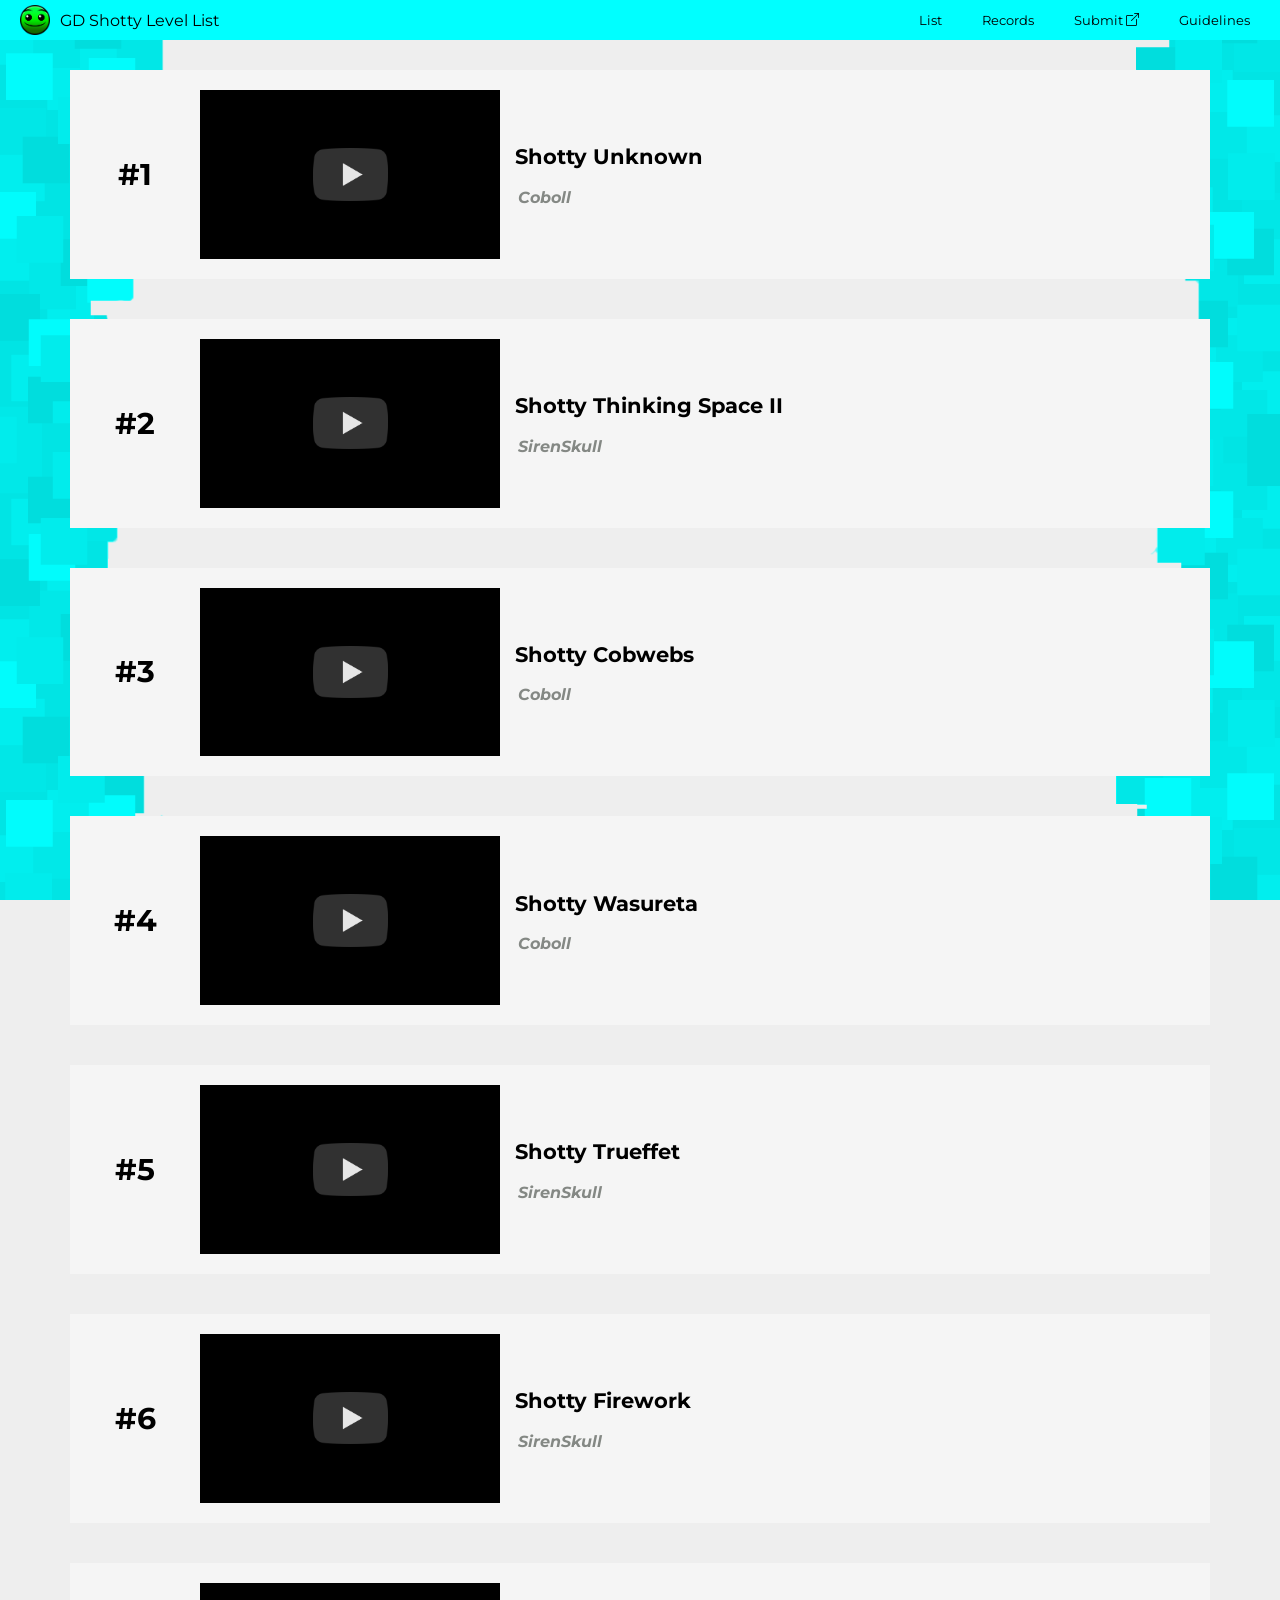
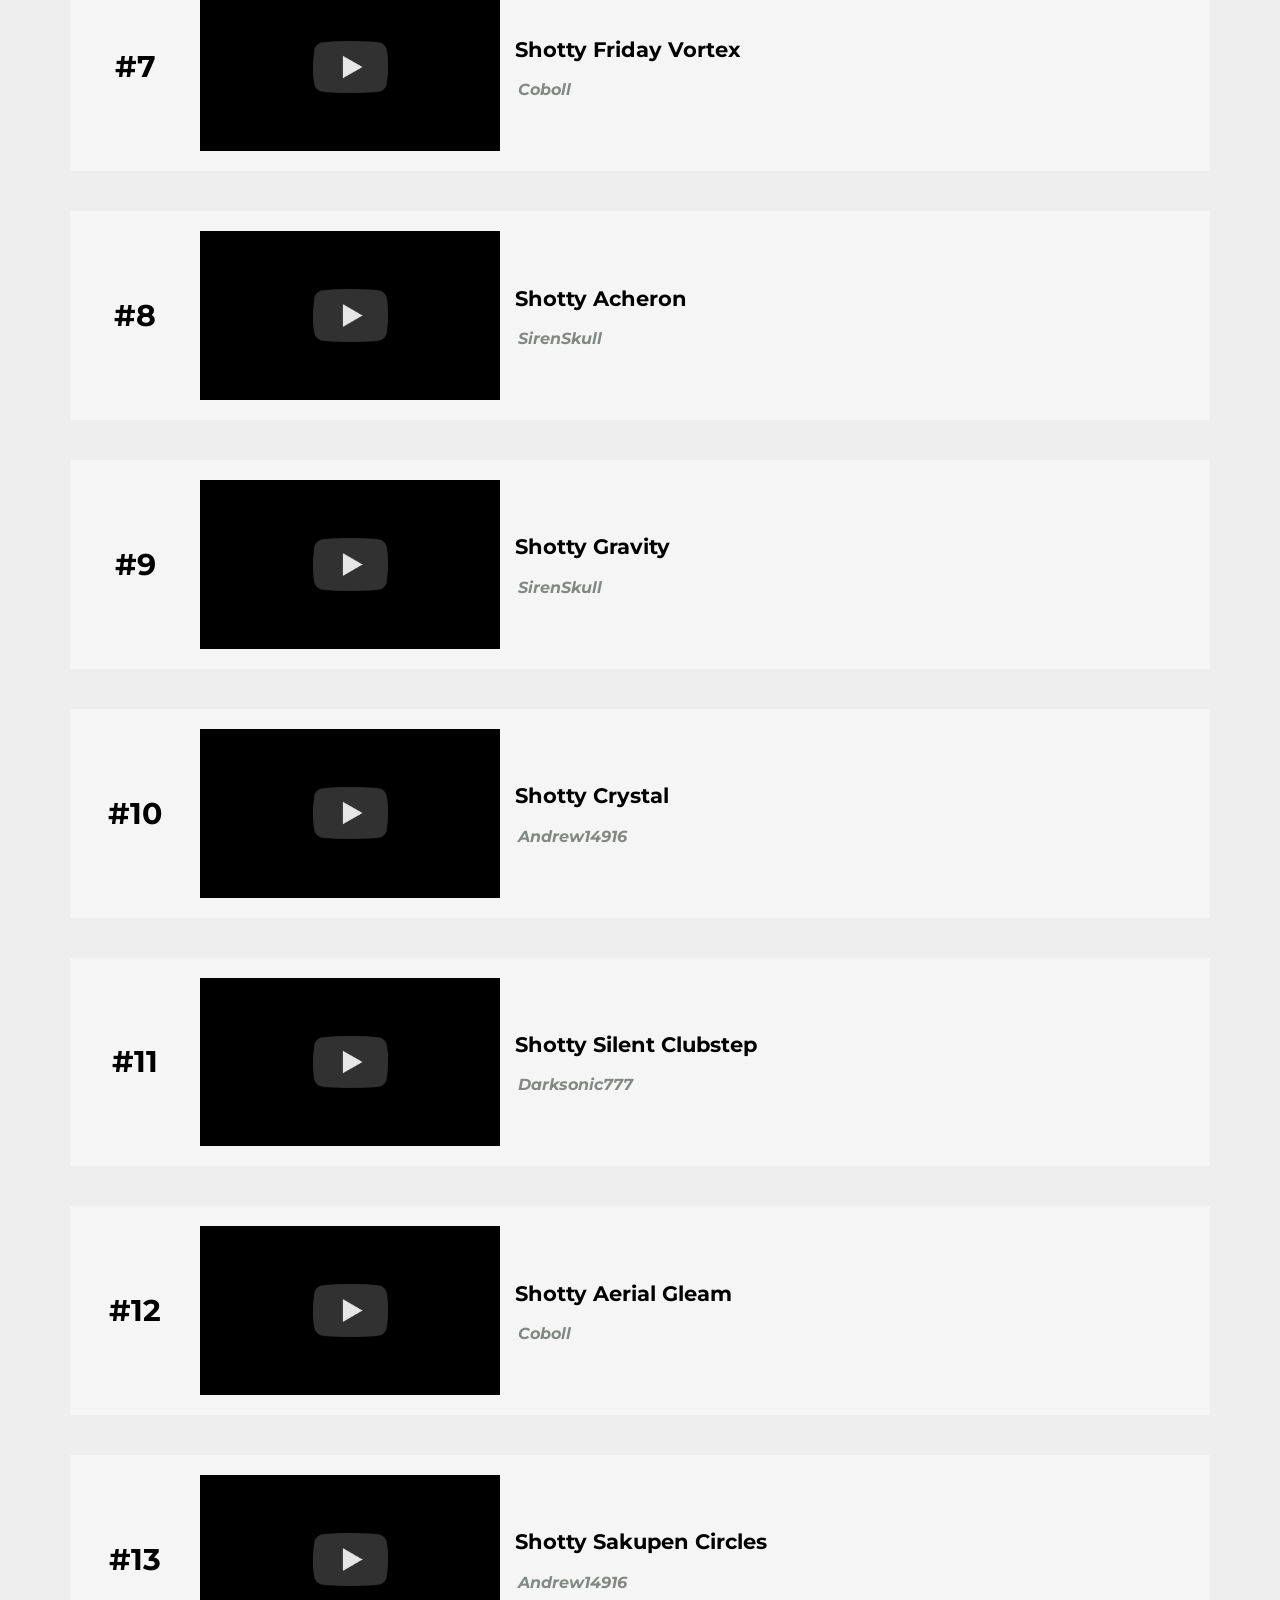
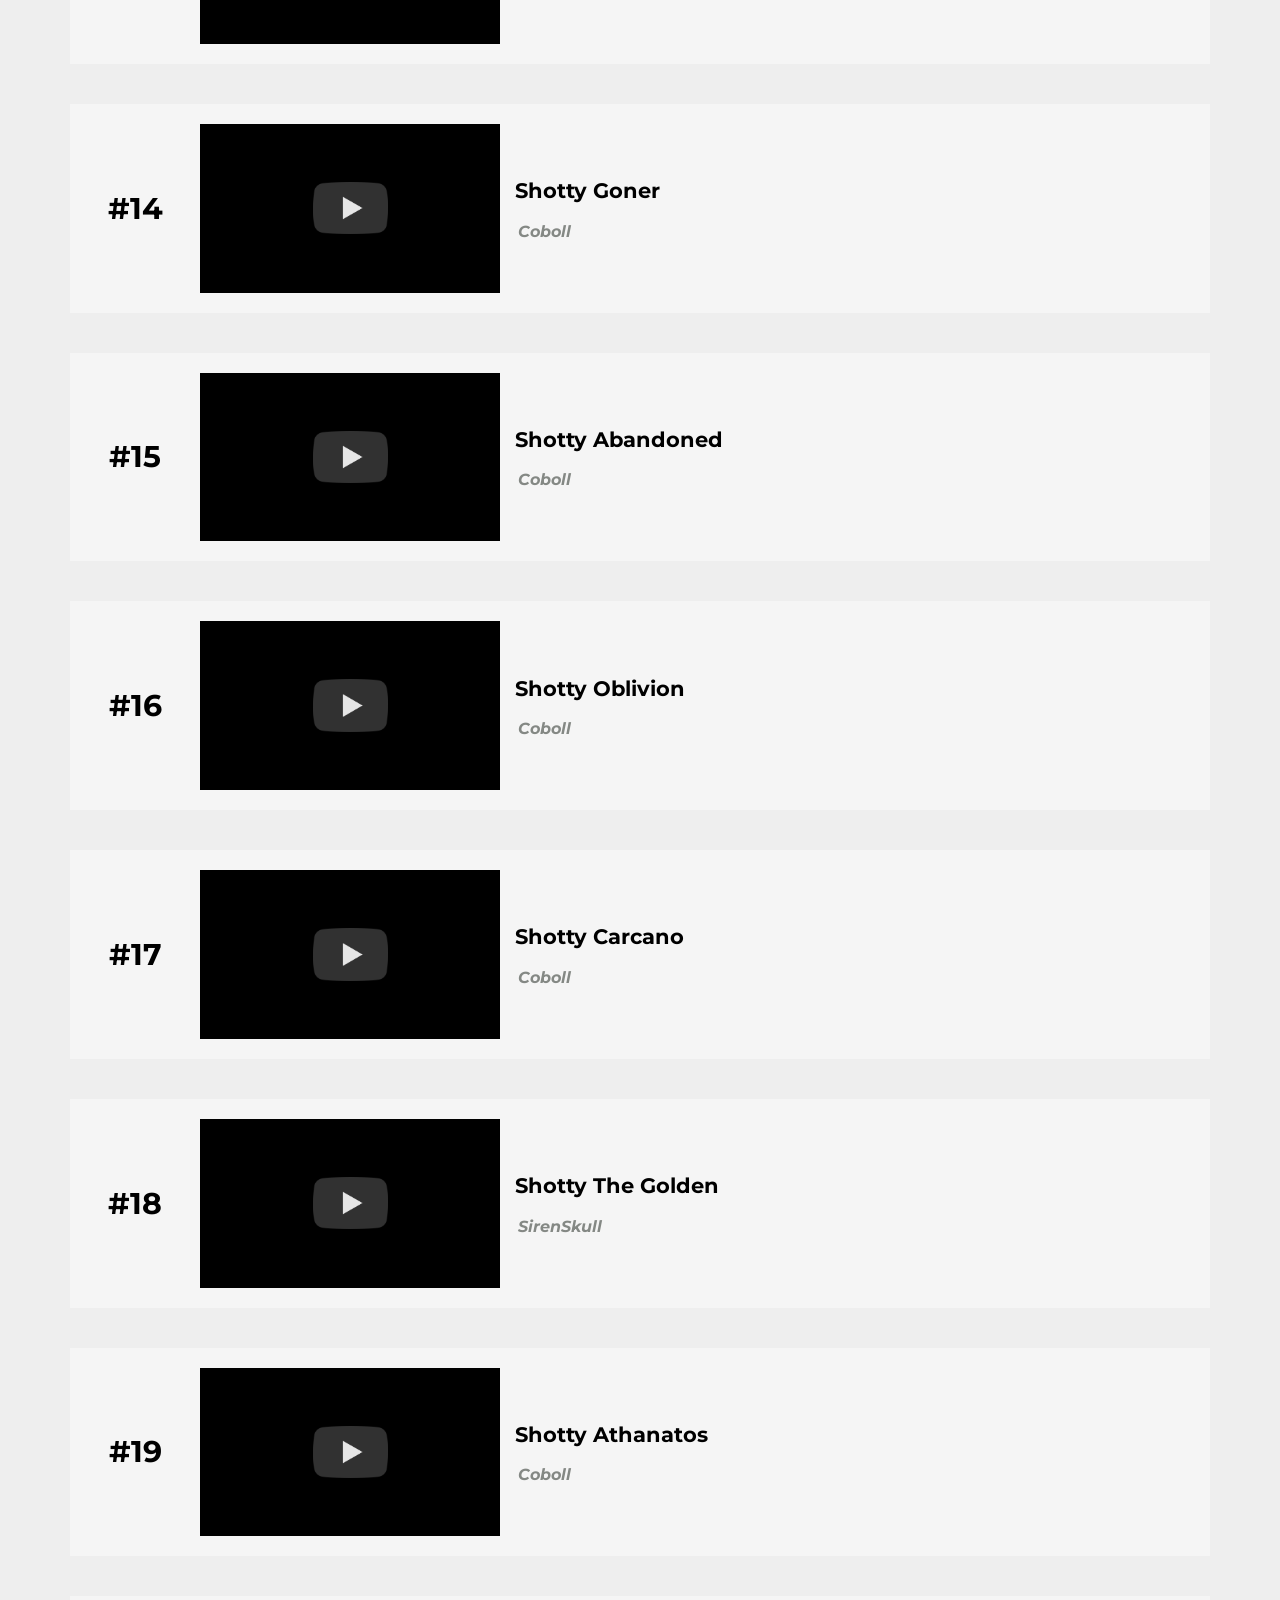
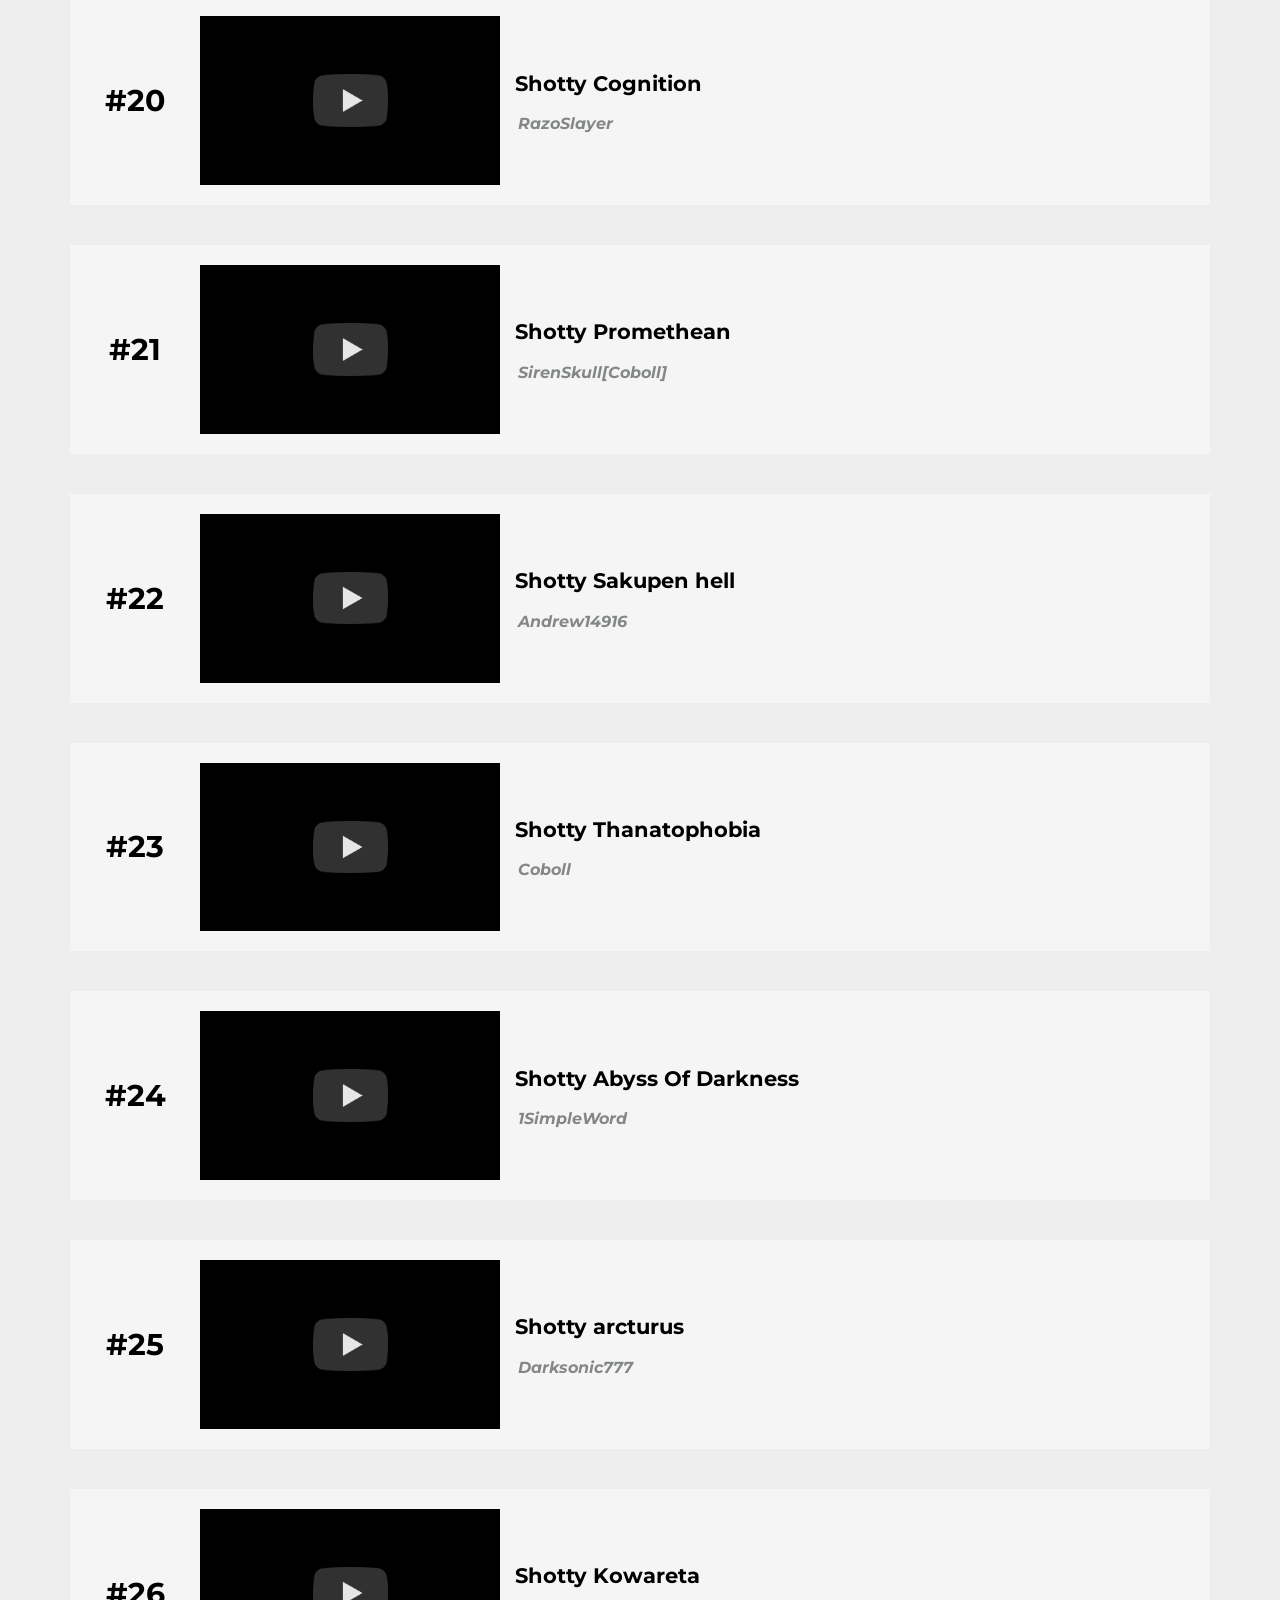
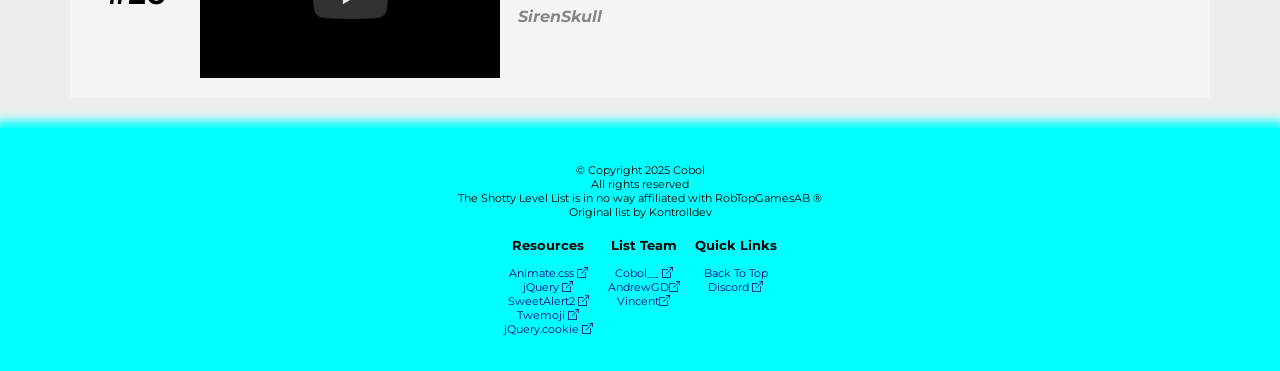
==== index.html @ 723ef01c "Add files via upload" ====
<!DOCTYPE html>
<html lang="en">

<head>
    <script async src="https://pagead2.googlesyndication.com/pagead/js/adsbygoogle.js?client=ca-pub-9401494779141616" crossorigin="anonymous"></script>

    <meta charset="UTF-8">
    <meta http-equiv="X-UA-Compatible" content="IE=edge">
    <meta name="viewport" content="width=device-width, initial-scale=1, maximum-scale=1, user-scalable=no">
    <link rel="shortcut icon" href="src/icon.png" type="image/x-icon">
    <title>GD Shotty Level List</title>

    <link rel="stylesheet" type="text/css" href="css/main.css" />
    <link rel="stylesheet" type="text/css" href="css/navbar.css" />
    <link rel="stylesheet" type="text/css" href="css/footer.css" />
    <link rel="stylesheet" type="text/css" href="css/levels.css" />
    <link rel="stylesheet" href="https://cdn.jsdelivr.net/npm/bootstrap-icons@1.8.1/font/bootstrap-icons.css">
    <link rel="stylesheet" type="text/css" href="css/libraries/animate.min.css"/>
</head>

<body>
    <div class="load"><img src="src/icon.svg"></div>
    <div class="topnav">
        <span class="info">
            <a href="">
            <img class="icon" src="src/icon.png">
            <span class="title">GD Shotty Level List</span>
            </a>
            <span class="version muted"></span>
        </span>
        <span class="buttons">
            <a href=""><button>List</button></a>
            <a href="records"><button>Records</button></a>
            <a href="https://discord.gg/n7PuKRBPWH" target="_blank"><button>Submit<i class="bi bi-box-arrow-up-right"></i></button></a>
            <a href="guidelines"><button>Guidelines</button></a>
        </span>
        <span class="overflow">
        <button><i class="bi bi-three-dots"></i></button>
        </span>
    </div>
    <div class="overflowbuttons">
        <a href="">List</a>
        <a href="records">Records</a>
        <a href="https://discord.gg/n7PuKRBPWH" target="_blank">Submit<i class="bi bi-box-arrow-up-right"></i></a>
        <a href="guidelines">Guidelines</a>
    </div>
    <div class="levels"></div>
    <footer>
        <div class="top">
            © Copyright 2025 Cobol<br>
            All rights reserved<br>
            The Shotty Level List is in no way affiliated with RobTopGamesAB ®<br>
            Original list by Kontrolldev
        </div>
        <div class="bottom">
            <span>
                <h3>Resources</h3>
                <a class="hoverlink" href="https://animate.style/" target="_blank">Animate.css <i
                class="bi bi-box-arrow-up-right"></i></a>
                <a class="hoverlink" href="https://jquery.com/" target="_blank">jQuery <i
                class="bi bi-box-arrow-up-right"></i></a>
                <a class="hoverlink" href="https://sweetalert2.github.io/" target="_blank">SweetAlert2 <i
                class="bi bi-box-arrow-up-right"></i></a>
                <a class="hoverlink" href="https://twemoji.twitter.com/" target="_blank">Twemoji <i
                class="bi bi-box-arrow-up-right"></i></a>
                <a class="hoverlink" href="https://github.com/carhartl/jquery-cookie" target="_blank">jQuery.cookie <i
                  class="bi bi-box-arrow-up-right"></i></a>
            </span>
            <span>
                <h3>List Team</h3>
<a class="hoverlink" href="https://www.youtube.com/channel/UCTtyoRc8POcxtZU5A1a_yjA" target="_blank">Cobol__ <i
class="bi bi-box-arrow-up-right"></i></a>
<a class="hoverlink" 
href="https://www.youtube.com/@andrewgd4863/featured" target="_blank">AndrewGD<i
class="bi bi-box-arrow-up-right"></i></a>
<a class="hoverlink" 
href="https://www.youtube.com/channel/UCTtyoRc8POcxtZU5A1a_yjA" target="_blank">Vincent<i
class="bi bi-box-arrow-up-right"></i></a>
                
            </span>
            <span>
                <h3>Quick Links</h3>
                <a class="hoverlink" href="#">Back To Top</a>
                <a class="hoverlink" href="https://discord.gg/Z2rVWCe2G5" target="_blank">Discord <i
                   class="bi bi-box-arrow-up-right"></i></a>
            </span>
        </div>
    </footer>
</body>

<script src="level/levels-main.js"></script>

<script src="js/libraries/jquery.min.js"></script>

<script src="js/libraries/jquery.cookie.min.js"></script>
<script src="js/libraries/twemoji.min.js"></script>
<script src="js/libraries/sweetalert2.min.js"></script>

<script src="js/main.js"></script>
<script src="js/screen.js"></script>
<script src="js/populate.js"></script>


</html>
---- css/main.css ----
@import url('https://fonts.googleapis.com/css2?family=Montserrat:ital,wght@0,100;0,200;0,300;0,400;0,500;0,600;0,700;0,800;0,900;1,100;1,200;1,300;1,400;1,500;1,600;1,700;1,800;1,900&display=swap');

:root {
    --font: 'Montserrat', sans-serif;

    --background: #EEEEEE;
    --primary: #00FFFF;
    --secondary: #F5F5F5;
    --teritary: #EEEEEE;
    --text: #000000;
    --muted: #848884;

    --accent: #00008B;
}

::-webkit-scrollbar {
    width: 16px;
    height: 16px;
}

::-webkit-scrollbar-track {
    background: var(--background);
}

::-webkit-scrollbar-thumb {
    background: var(--muted);
}

::-webkit-scrollbar-thumb:hover {
    background: #6d6d6d;
}

::-webkit-scrollbar-thumb:active {
    background: #3d3d3d;
}

body {
    overflow: hidden;

    background: url('../src/squares.png') center center fixed;
    background-size: cover;

    color: var(--text);
    font-family: var(--font);
    margin: 0;
    background-color: var(--background);
}

body > div:not(.topnav):not(.overflowbuttons):not(.load):not(.roulette) {
    min-height: calc(100vh - 278px)
}

* {
    transition: background-color 200ms;
    scrollbar-color: var(--muted) var(--background);
}

a {
    color: var(--text);
    text-decoration: none;
}

.hoverlink:hover {
    text-decoration: underline;
}

.muted {
    color: var(--muted);
}

divider {
    display: inline-block;
    width: 100%;
    height: 2px;
    background-color: var(--teritary);
    margin: 5px 0;
}

button {
    appearance: none;
    border: none;
    background-color: var(--primary);
    color: var(--text);
    padding: 7px 10px;
    border-radius: 3px;
    font-family: var(--font);
    cursor: pointer;
}

button:hover {
    background-color: var(--secondary);
}

button:active {
    background-color: var(--teritary);
}

.load {
    display: flex;
    justify-content: center;
    align-items: center;
    position: fixed;
    top: 0;
    left: 0;
    bottom: 0;
    right: 0;
    font-size: 100px;
    background-color: var(--background);
    z-index: 2;
}

.load  >  * {
    max-width: 100px;
    filter: opacity(0.1);
}

img.emoji {
    height: 1.2em;
    margin: 0 0.075em;
    vertical-align: -20%;
    width: 1.2em;
}

.country {
    font-size: 125%;
}

ol, ul {
    width: 100%;
    padding: 0 5px;
    text-align: left !important;
}

li {
    text-align: left !important;
}

ol p {
    text-align: left !important;
}
---- css/navbar.css ----
.topnav {
    overflow: hidden;
    background-color: var(--primary);
    display: flex;
    justify-content: space-between;
    align-items: center;
    padding: 5px 10px;
    position: sticky;
    top: 0;
    z-index: 1;
}

.topnav i,
.overflowbuttons i {
    margin-left: 3px
}

.topnav > .info > a > .icon {
    width: auto;
    height: 30px;
}

.topnav * {
    display: flex;
    align-items: center;
}

.topnav > span > *,
.topnav > span > a,
.topnav > span > a > * {
    margin: 0 5px;
}

.topnav > .info > .version {
    font-size: 15px;
    font-style: italic;
}

.overflow button {
    padding: 5px;
    font-size: 20px;
}

.overflowbuttons {
    position: fixed;
    width: 100%;
    z-index: 1;
    top: 40px;
    display: flex;
    flex-direction: column;
    align-items: stretch;
    overflow: hidden;
    background-color: var(--primary);
}

.overflowbuttons > * {
    text-align: right;
    padding: 10px 20px;
}

.overflowbuttons > *:hover {
    background-color: var(--secondary)
}
---- css/footer.css ----
footer {
    font-size: 70%;
    text-align: center;
    padding: 30px;
    background-color: #00FFFF;
    color: #000000;
    box-shadow: 0 -1px 10px 6px #00FFFF;
    position: relative;
}

footer > * {
    margin: 5px;
}

footer .bottom {
    display: flex;
    justify-content: center;
    align-items: stretch;
    gap: 15px;
}

footer .bottom span {
    display: flex;
    flex-direction: column;
}

footer a {
    color: var(--accent);
}
---- css/levels.css ----
.levels {
    padding: 10px;
    display: flex;
    flex-direction: column;
    align-items: center;
}

.levels * {
    word-break: break-word;
}

.levels>div {
    background-color: var(--secondary);
    padding: 20px;
    margin: 20px;
    display: flex;
    flex-direction: row;
    align-items: center;
    justify-content: flex-start;
    width: 90%;
    max-width: 1100px;
}

.vidprev {
    width: 30%;
    min-width: 153px;
    max-width: 300px;
    background-attachment: scroll;
    background-clip: border-box;
    background-color: #000;
    background-origin: padding-box;
    background-repeat: repeat;
    background-size: cover;
    background-position: center;
    flex-shrink: 0;
    cursor: pointer;

    display: flex;
    justify-content: center;
    align-items: center;
}

.vidprev a {
    width: 100%;
    height: 100%;
}

.ytimg img {
    width: 25%;
    filter: opacity(0.9) saturate(0);
    transition: .25s cubic-bezier(0, 0, .2, 1);
    min-width: 50px;
}

.ytimg:hover img {
    filter: none;
}

.disimg video {
    height: 100%;
}

.streamimg div {
    width: 30px;
    height: 30px;
    border-top-right-radius: 15%;
    background: #fff;
    transform: rotate(-90deg) skewX(-30deg) scale(1, 0.866);
    position: relative;
    left: -9px;
    top: -8px;

    filter: drop-shadow(0px 0px 10px rgba(0, 0, 0, 0.5)) opacity(0.7);
    transition: filter .25s linear;
}

.streamimg:hover div {
    filter: drop-shadow(0px 0px 10px rgba(0, 0, 0, 0.5)) opacity(1);
}

.streamimg div::before {
    width: 30px;
    height: 30px;
    border-top-right-radius: 15%;
    background: #fff;
    content: '';
    position: absolute;
    transform: rotate(-135deg) skewX(-45deg) scale(1.414, 0.707) translate(0, -50%);
}

.streamimg div::after {
    width: 30px;
    height: 30px;
    border-top-right-radius: 15%;
    background: #fff;
    content: '';
    position: absolute;
    transform: rotate(135deg) skewY(-45deg) scale(0.707, 1.414) translate(50%);
}

.text {
    padding: 0 0 0 15px;
    display: flex;
    flex-direction: column;
    flex-grow: 1;
}

.levels h1 {
    font-size: 30px;
    text-align: center;
    width: 90px;
    margin-right: 20px;
}

.levels h2,
.levels h3 {
    margin: .5em 0;
    font-size: 90%;
}

.levels h3 {
    color: var(--muted);
    font-style: italic;
    font-size: 80%;
    text-indent: .2em;
}
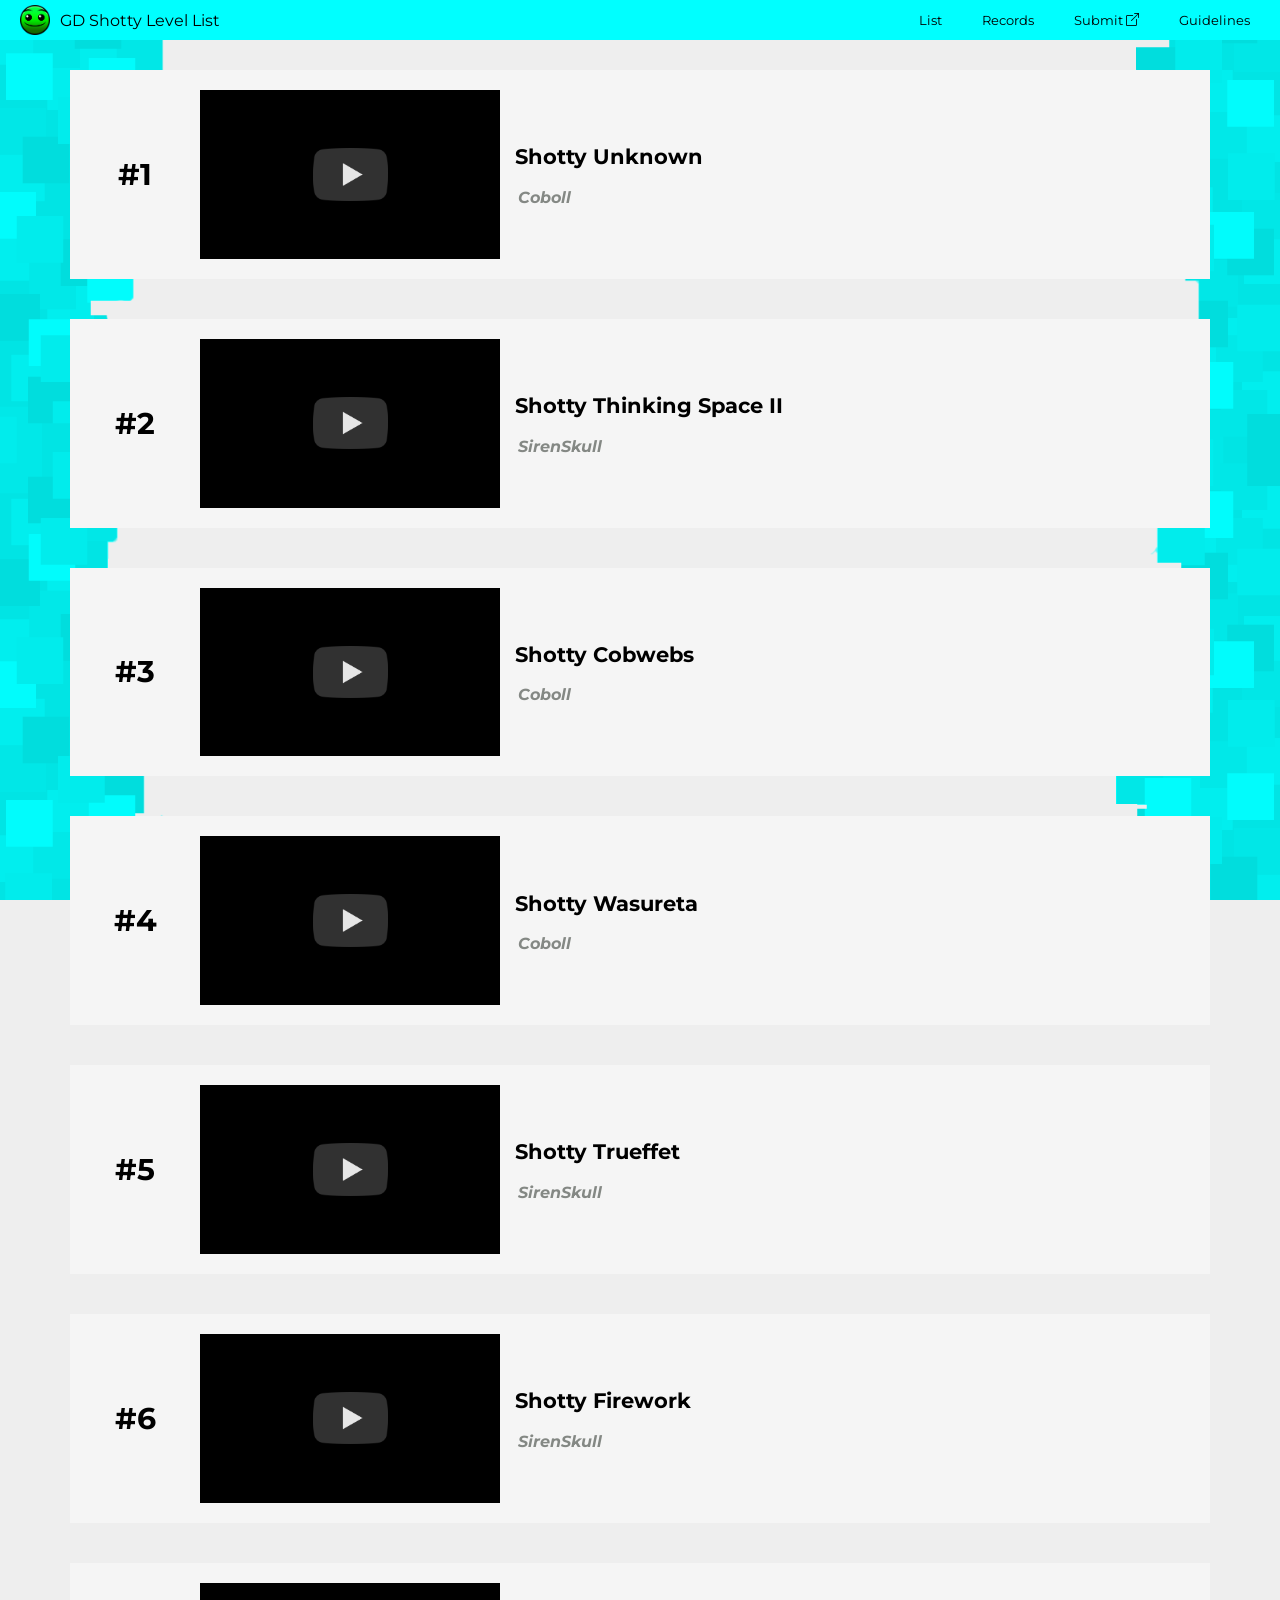
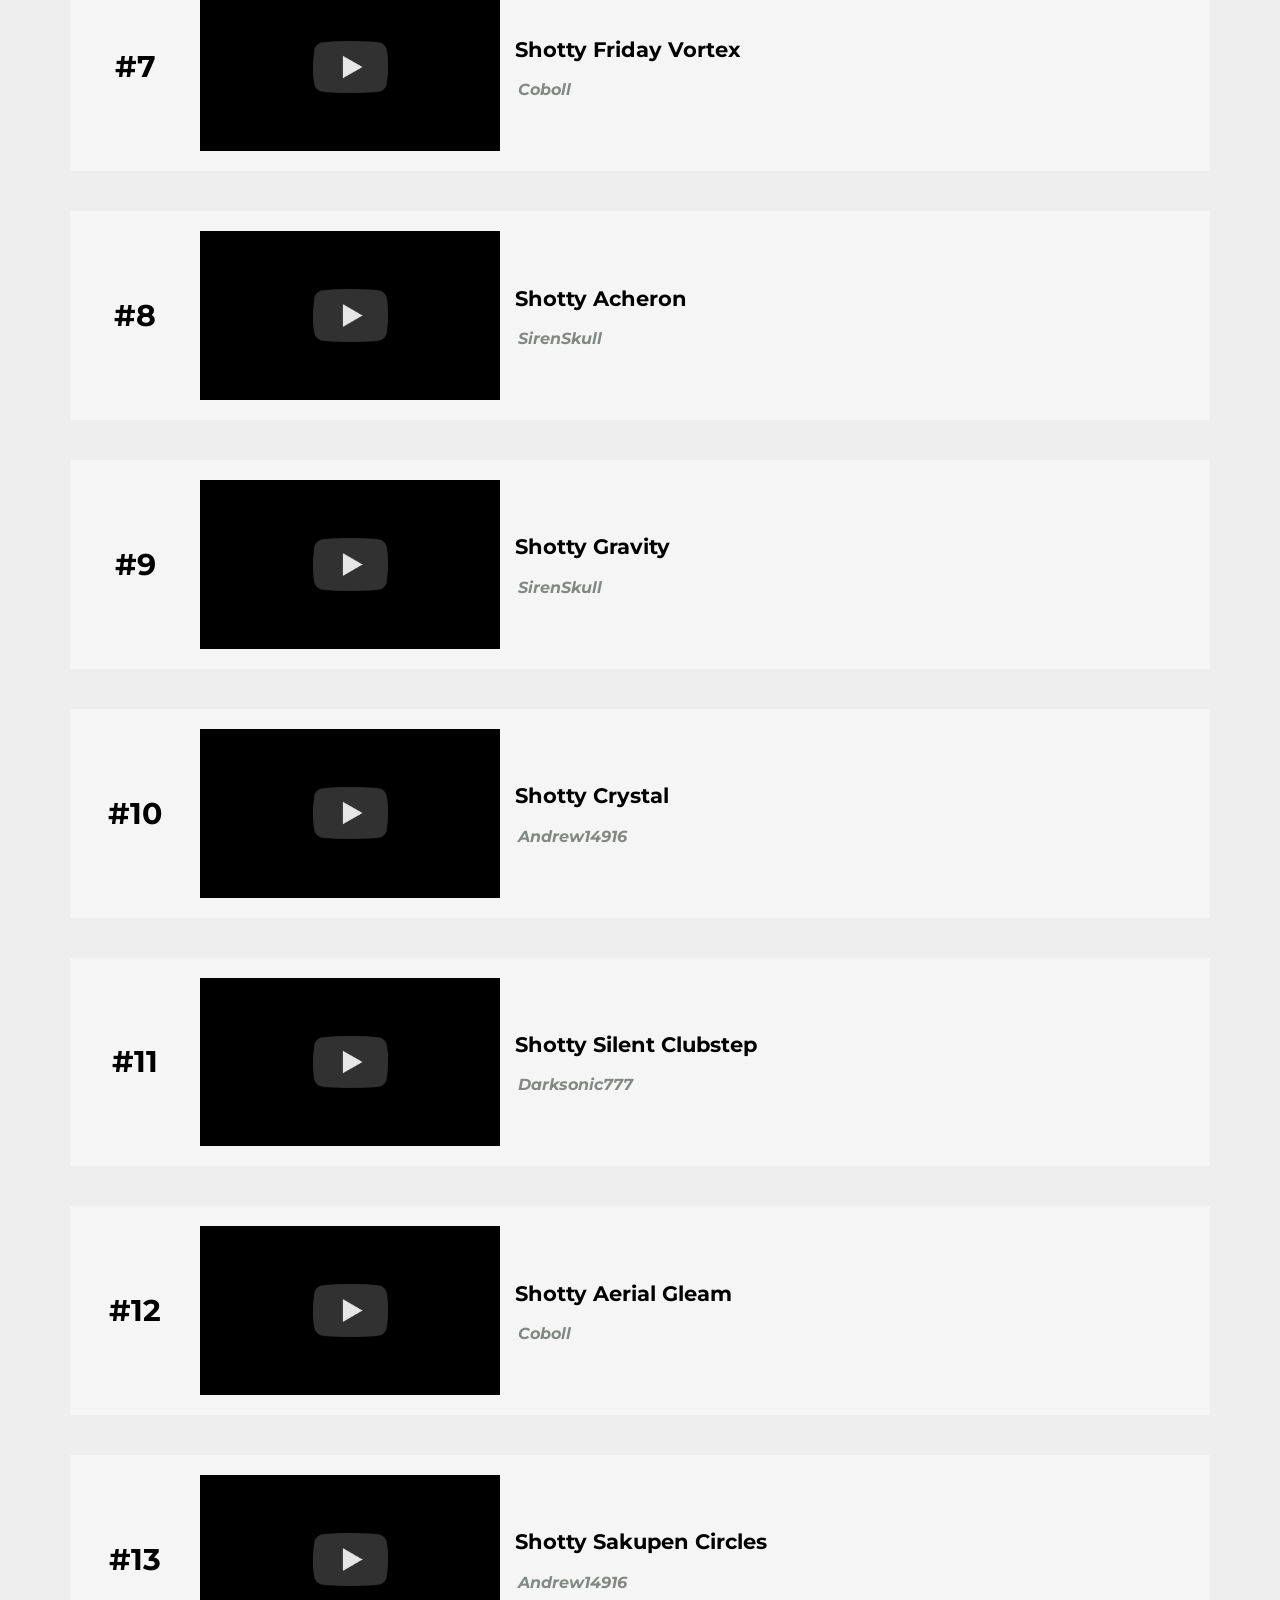
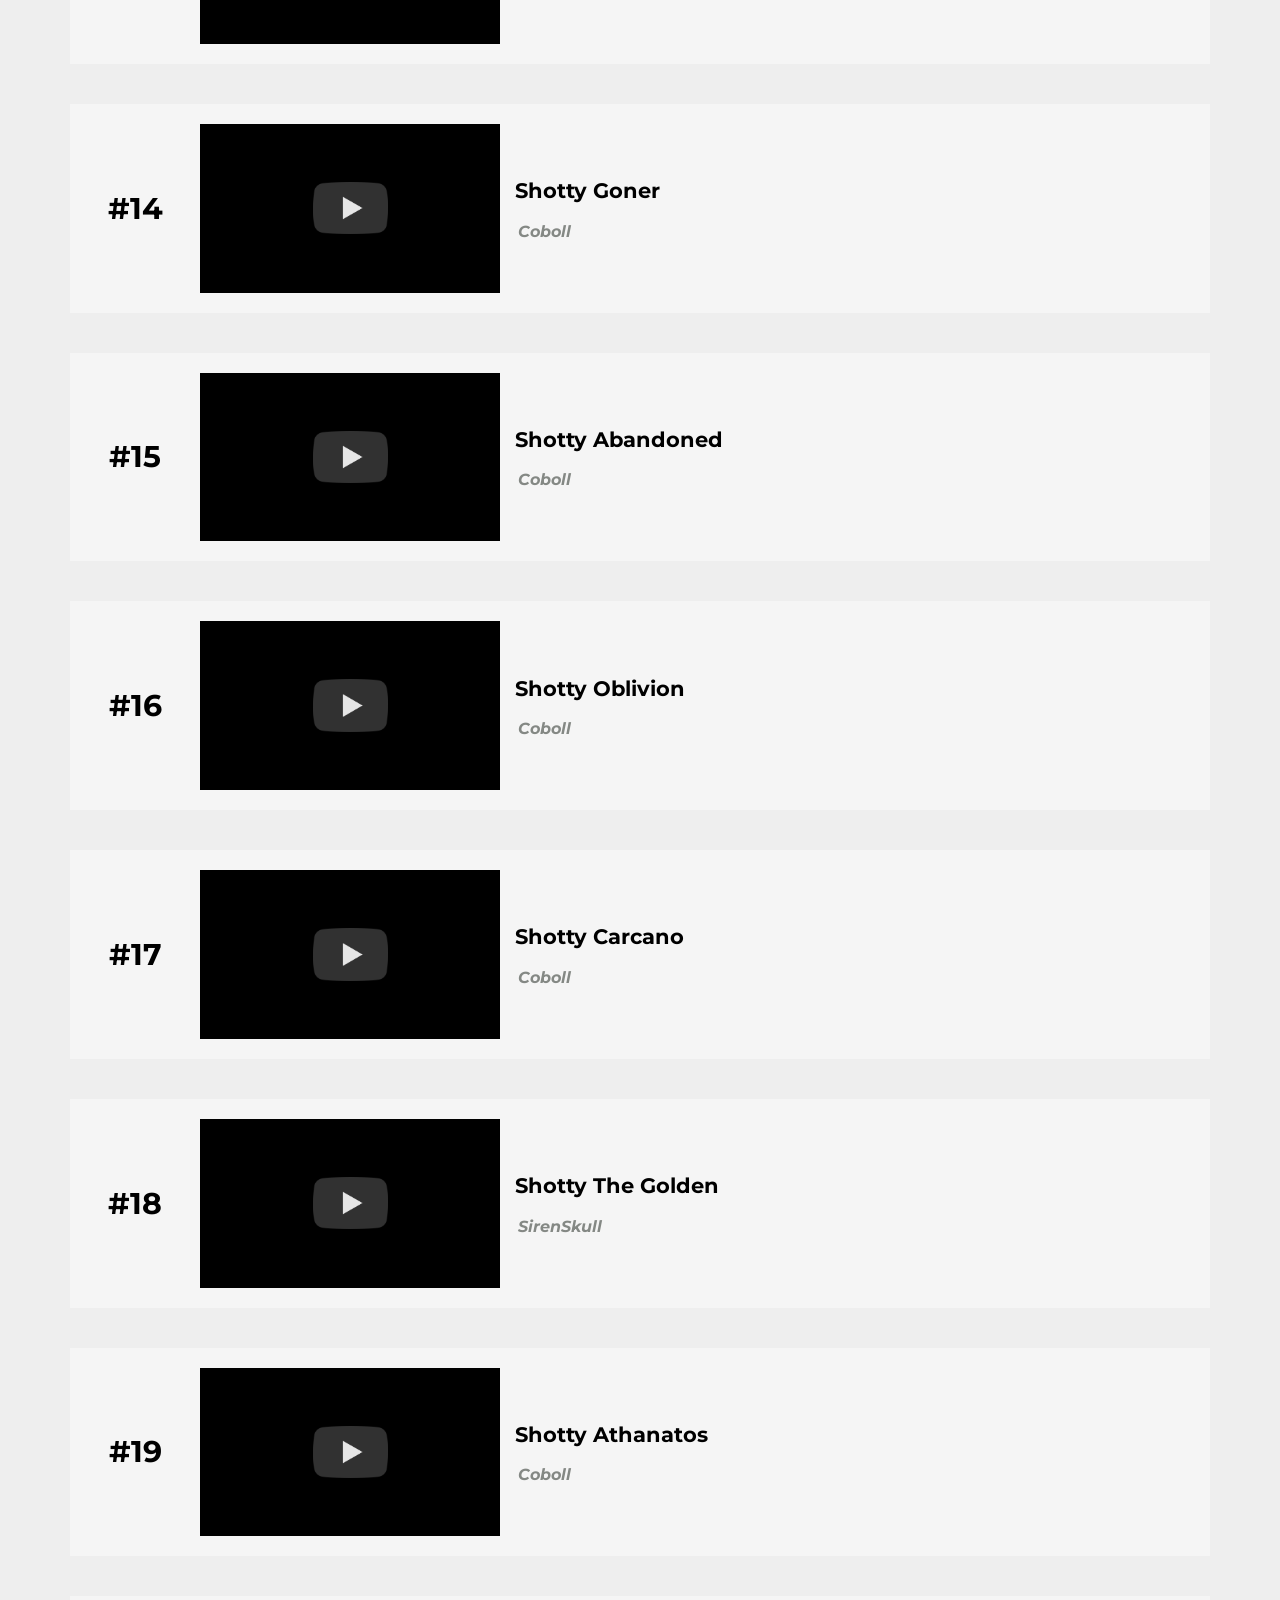
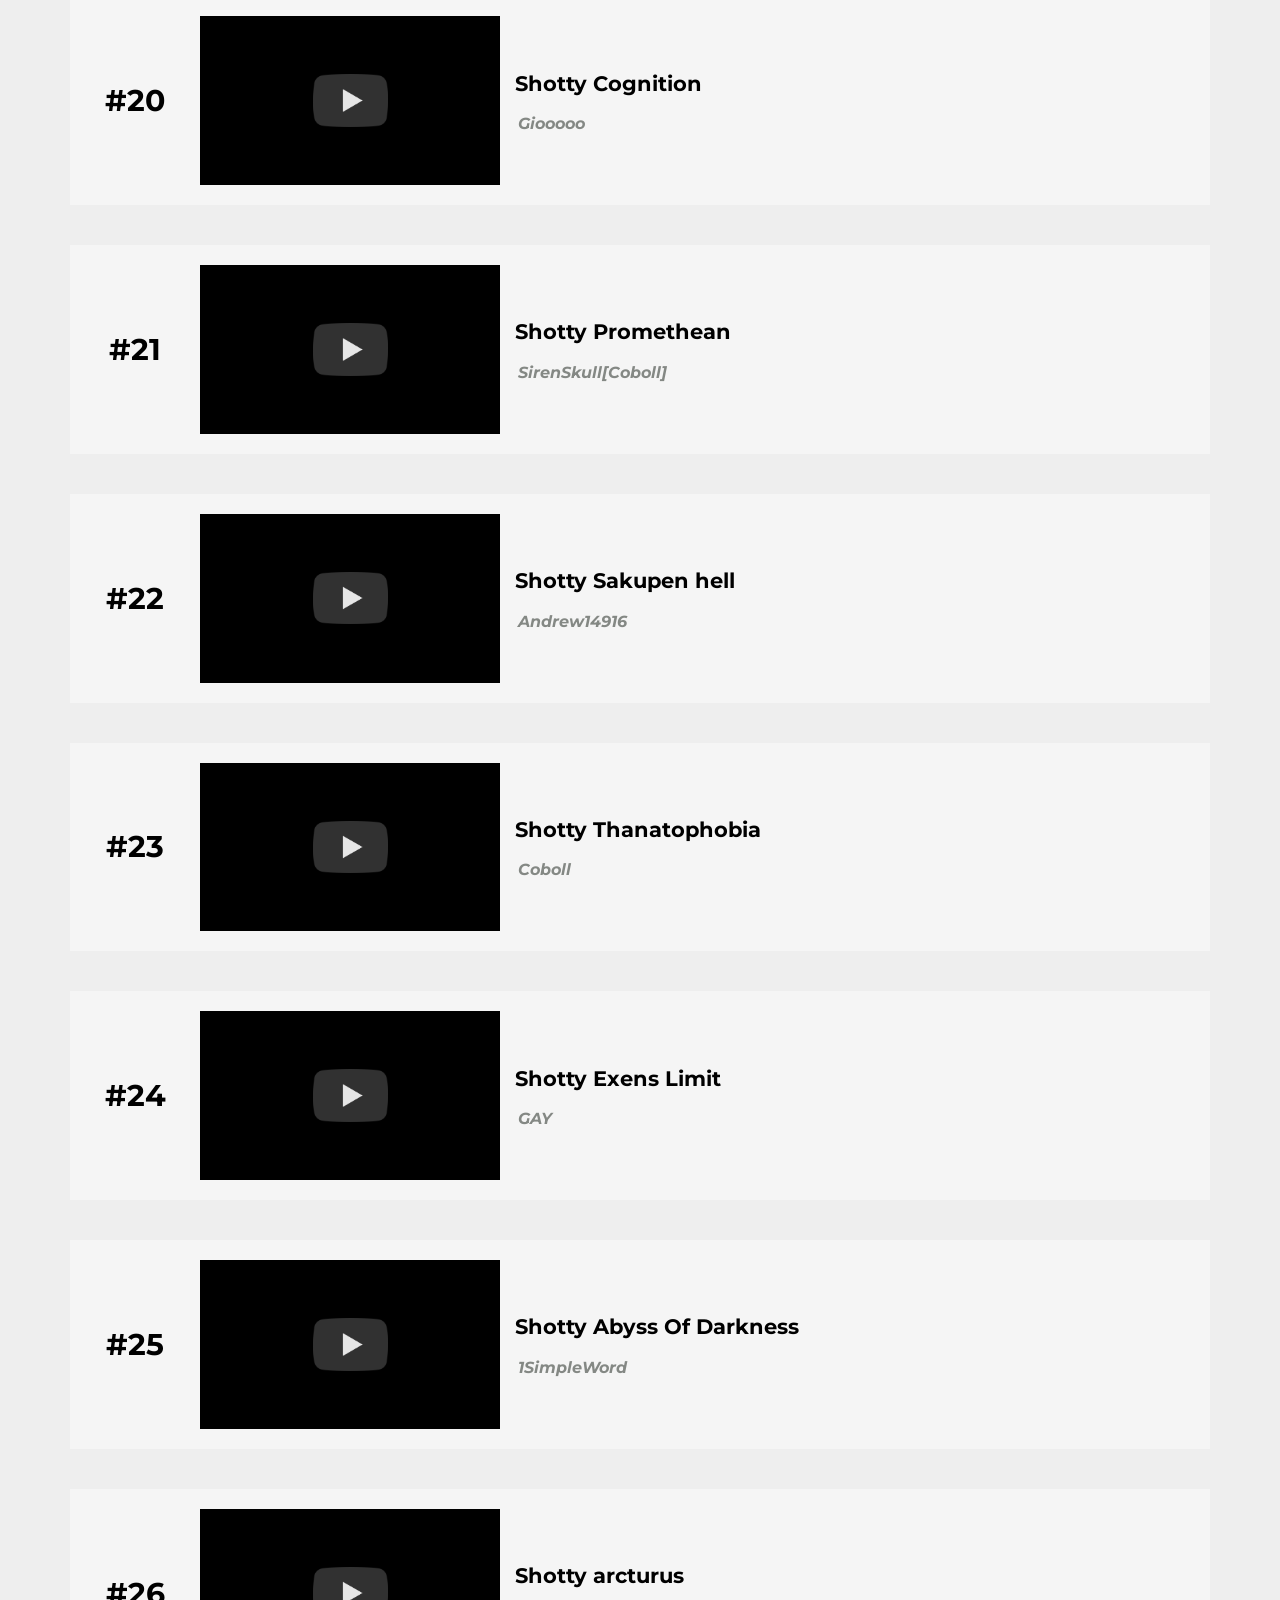
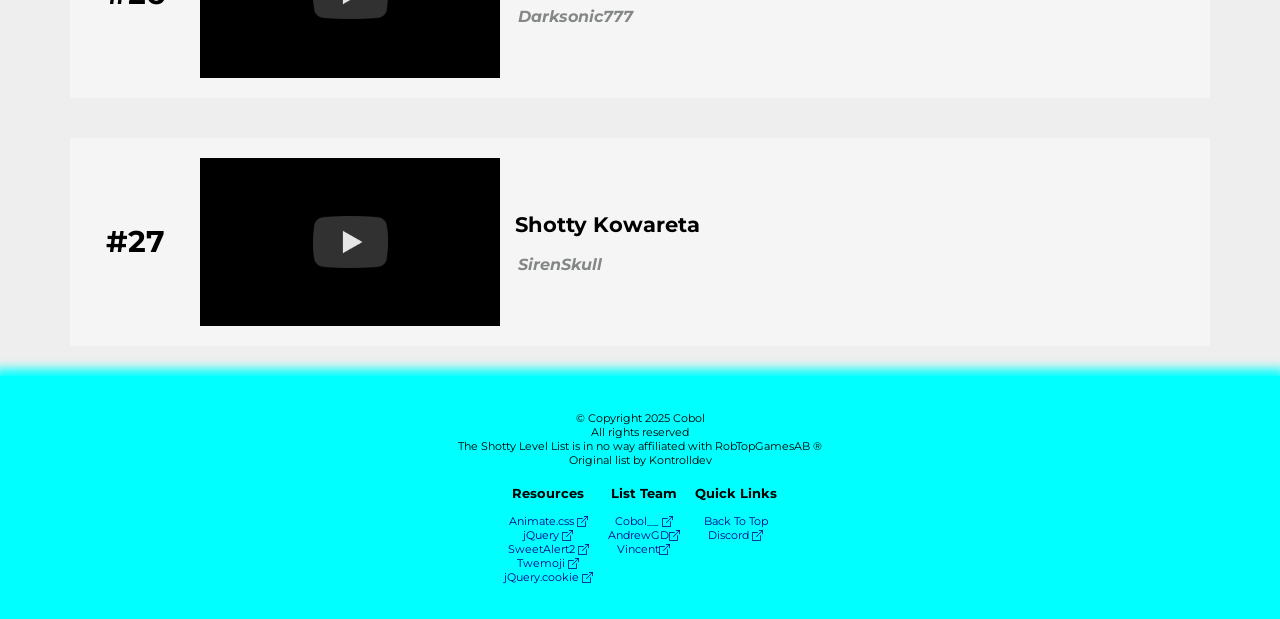
==== commit 54dee9ff: "Update index.html" ====
--- a/index.html
+++ b/index.html
@@ -31,7 +31,7 @@
         <span class="buttons">
             <a href=""><button>List</button></a>
             <a href="records"><button>Records</button></a>
-            <a href="https://discord.gg/n7PuKRBPWH" target="_blank"><button>Submit<i class="bi bi-box-arrow-up-right"></i></button></a>
+            <a href="https://discord.gg/kqwjZwaTRm" target="_blank"><button>Submit<i class="bi bi-box-arrow-up-right"></i></button></a>
             <a href="guidelines"><button>Guidelines</button></a>
         </span>
         <span class="overflow">
@@ -81,7 +81,7 @@
             <span>
                 <h3>Quick Links</h3>
                 <a class="hoverlink" href="#">Back To Top</a>
-                <a class="hoverlink" href="https://discord.gg/Z2rVWCe2G5" target="_blank">Discord <i
+                <a class="hoverlink" href="https://discord.gg/kqwjZwaTRm" target="_blank">Discord <i
                    class="bi bi-box-arrow-up-right"></i></a>
             </span>
         </div>
@@ -102,3 +102,4 @@
 
 
 </html>
+
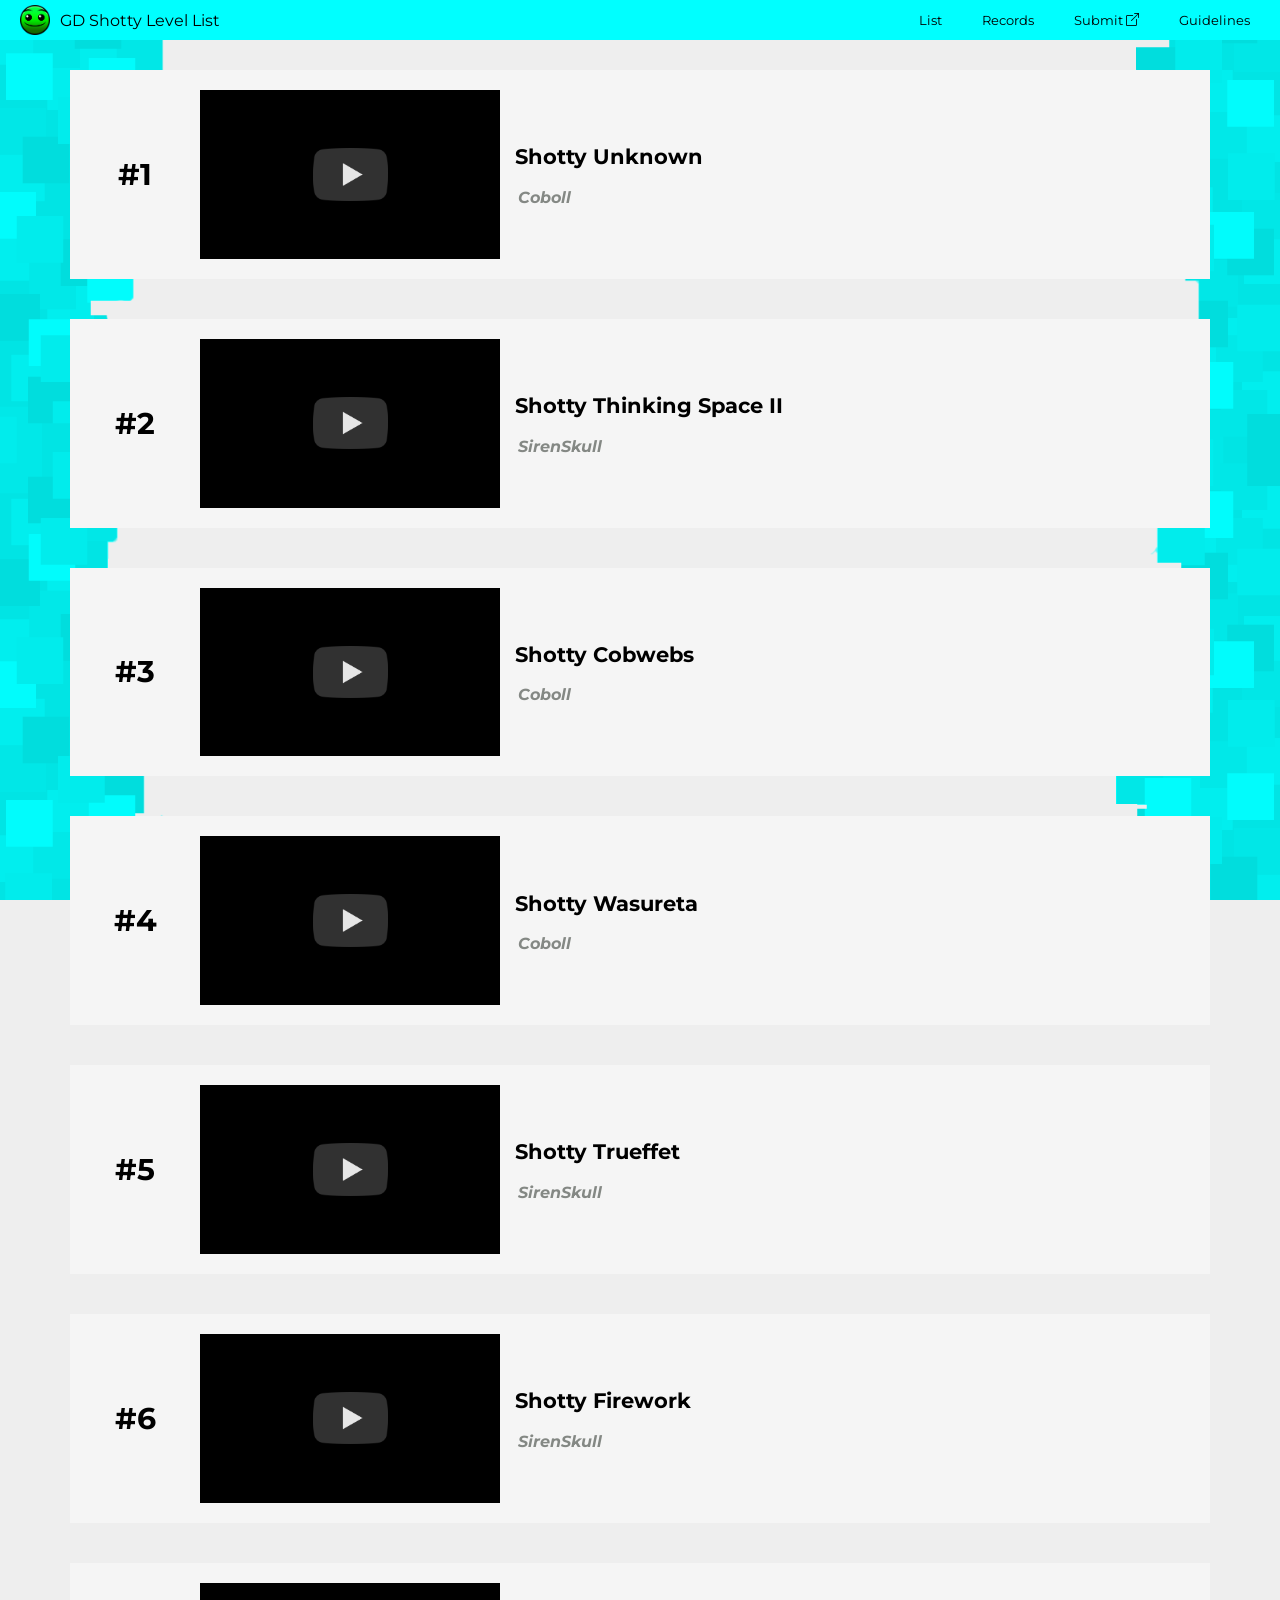
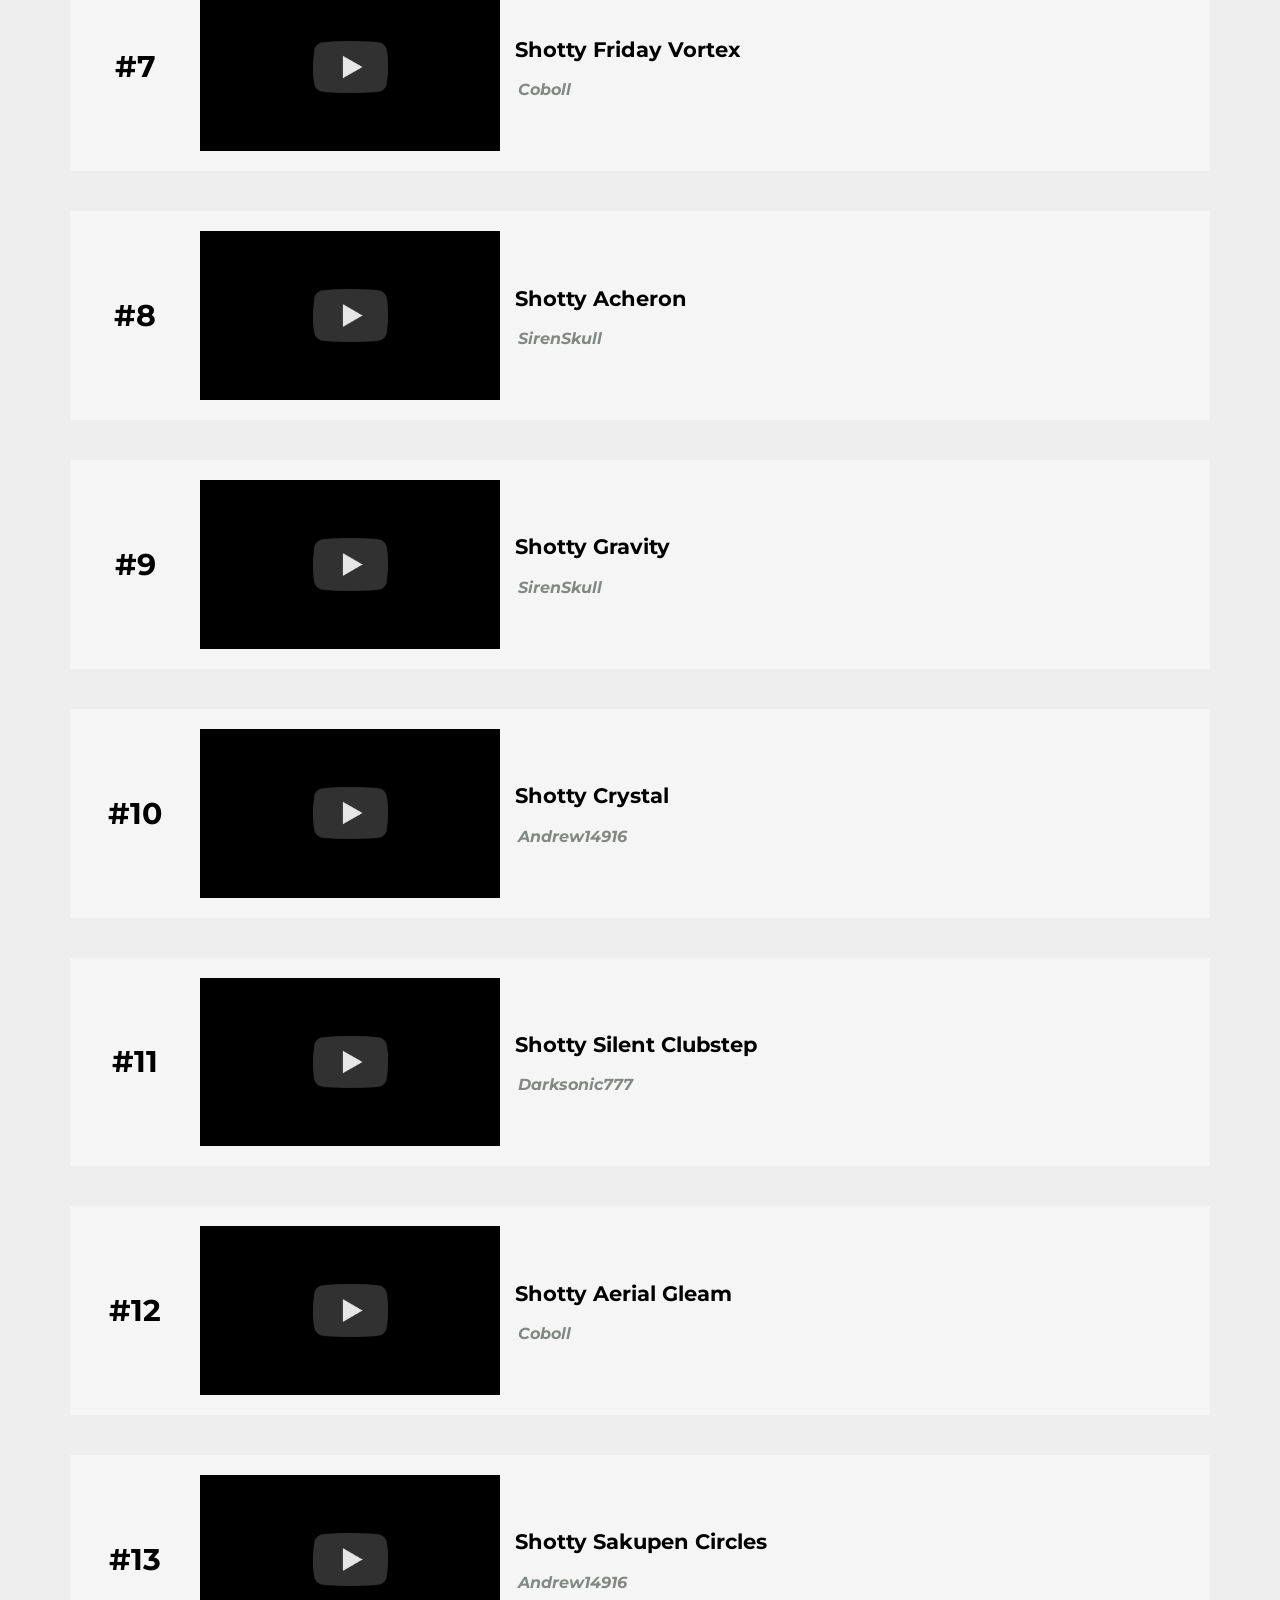
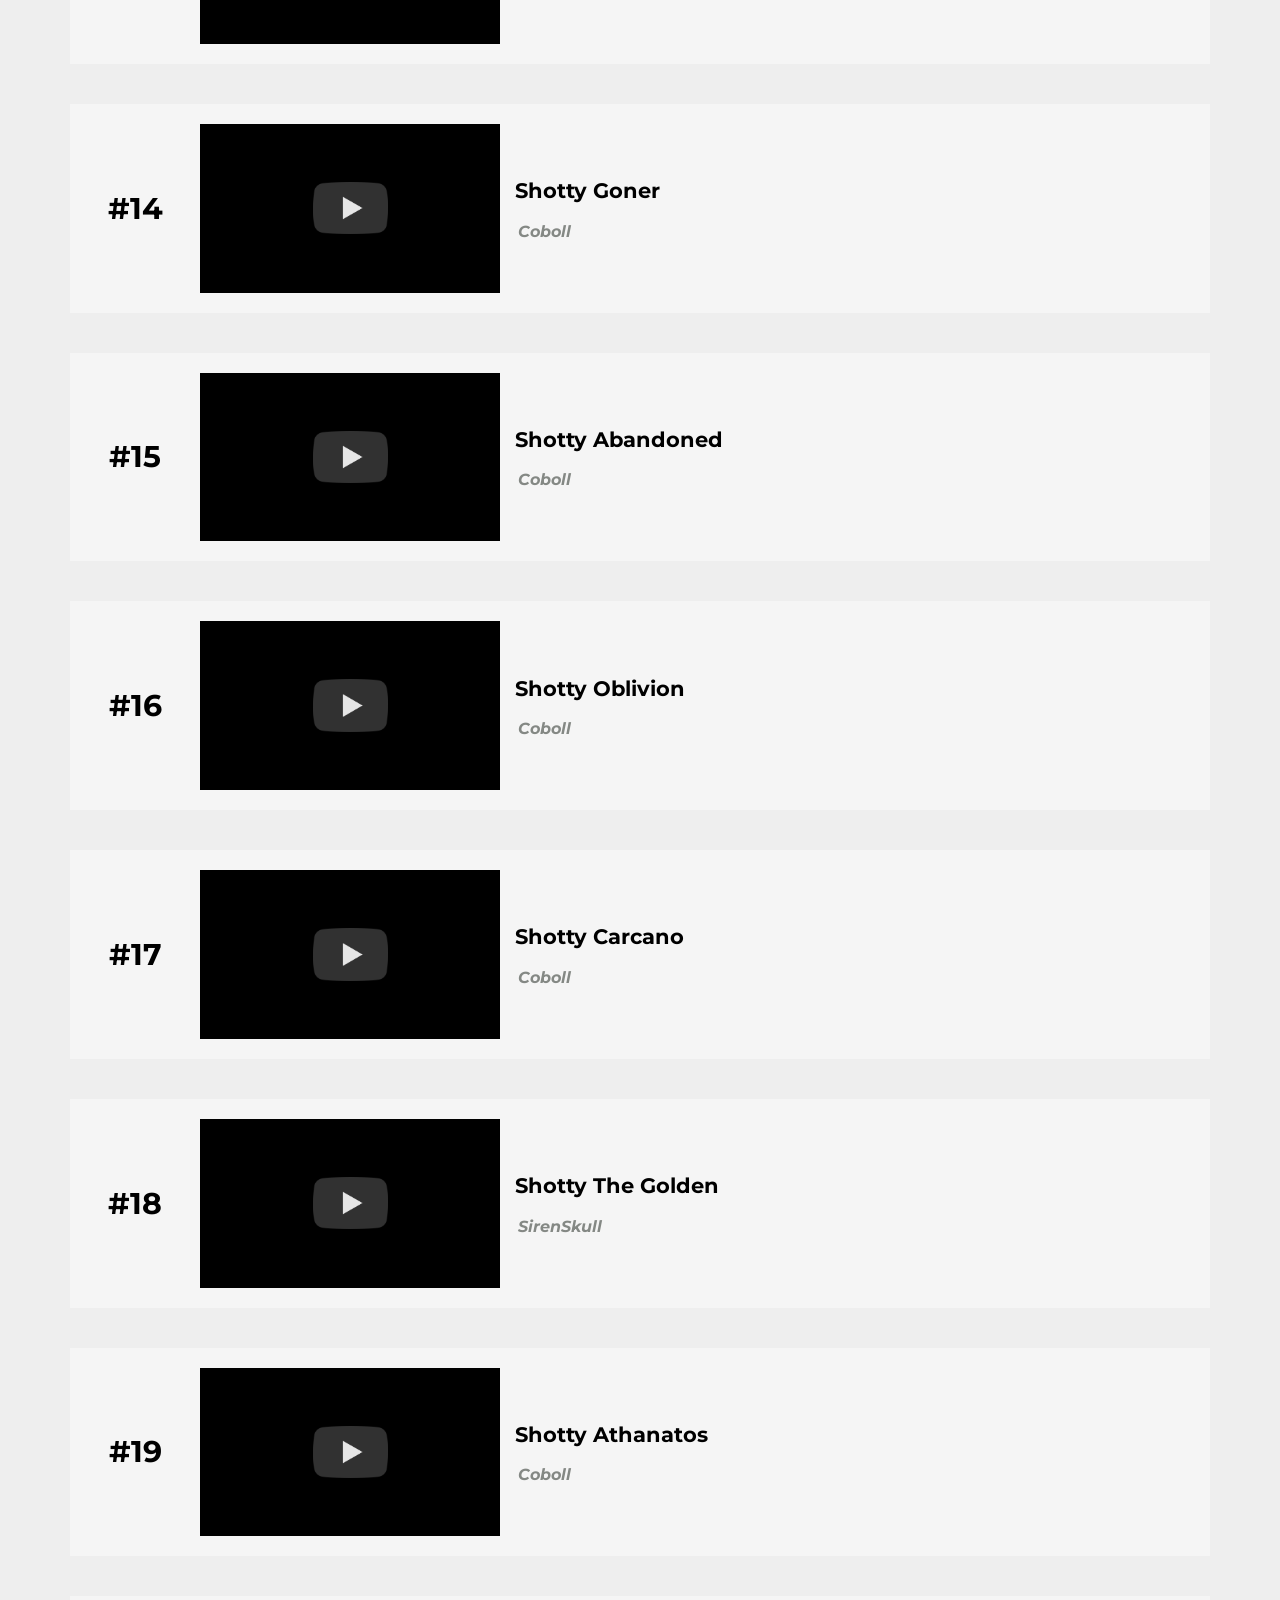
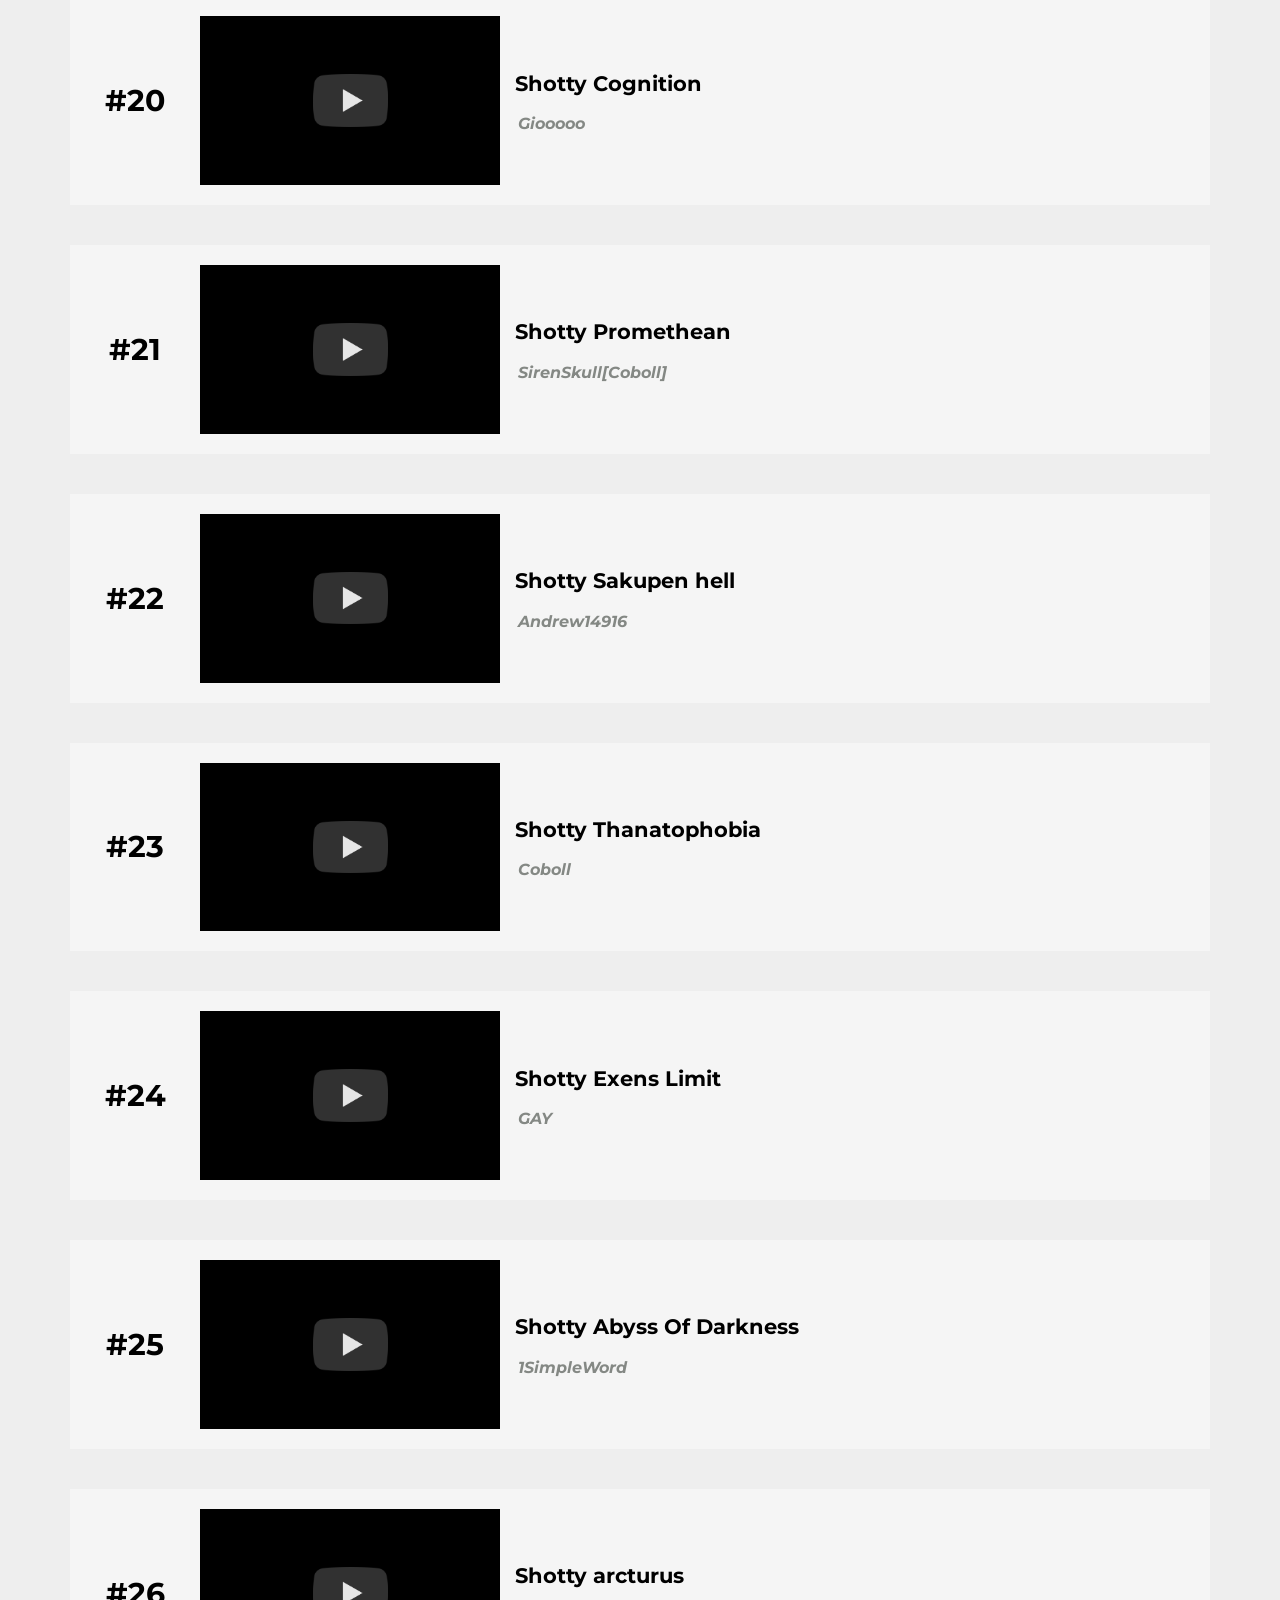
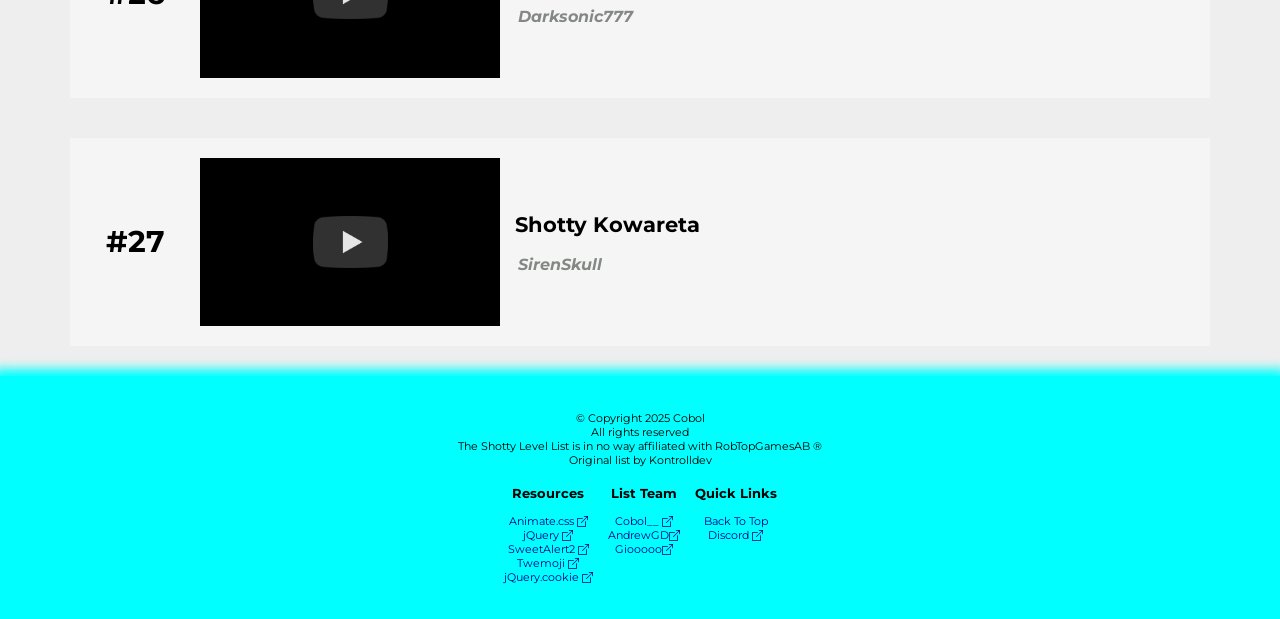
==== commit d7c99c89: "Update index.html" ====
--- a/index.html
+++ b/index.html
@@ -41,7 +41,7 @@
     <div class="overflowbuttons">
         <a href="">List</a>
         <a href="records">Records</a>
-        <a href="https://discord.gg/n7PuKRBPWH" target="_blank">Submit<i class="bi bi-box-arrow-up-right"></i></a>
+        <a href="https://discord.gg/kqwjZwaTRm" target="_blank">Submit<i class="bi bi-box-arrow-up-right"></i></a>
         <a href="guidelines">Guidelines</a>
     </div>
     <div class="levels"></div>
@@ -74,7 +74,7 @@
 href="https://www.youtube.com/@andrewgd4863/featured" target="_blank">AndrewGD<i
 class="bi bi-box-arrow-up-right"></i></a>
 <a class="hoverlink" 
-href="https://www.youtube.com/channel/UCTtyoRc8POcxtZU5A1a_yjA" target="_blank">Vincent<i
+href="https://www.youtube.com/watch?v=xvFZjo5PgG0&list=RDxvFZjo5PgG0&start_radio=1" target="_blank">Giooooo<i
 class="bi bi-box-arrow-up-right"></i></a>
                 
             </span>
@@ -103,3 +103,5 @@
 
 </html>
 
+
+
